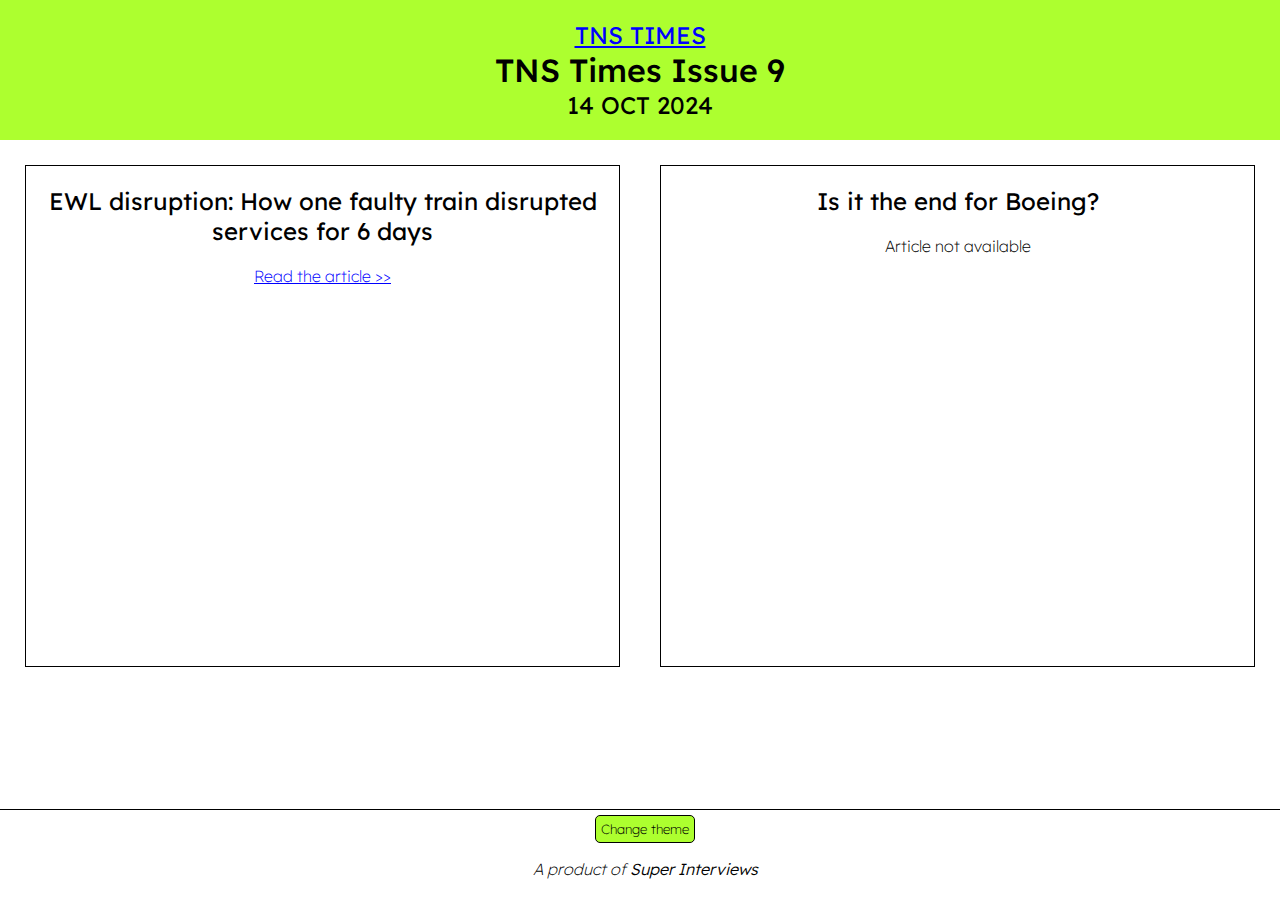
==== issue/9/index.html @ 6aee083d "Create issue/9" ====
<!DOCTYPE html>
<html>
<head>
	<meta charset="utf-8">
	<meta name="viewport" content="width=device-width">
	<title>TNS Times Issue 9</title>
	<link href="/style.css" rel="stylesheet" type="text/css" />
	<link rel="icon" type="image/x-icon" href="/logo-new.png">
</head>

<body class="article">
	<header id="main-si-header">
		<h2><a href="/">TNS Times</a></h2>
		<h1 class="title">TNS Times Issue 9</h1>
    <h2 class="subtitle date-label">14 Oct 2024</h2>
	</header>
	<section id="main-si-content-section">
    <div class="issue-container">
      <div>
        <h2>EWL disruption: How one faulty train disrupted services for 6 days</h2>
        <p><a href="/articles/2024/10/ewl-disruption">Read the article &gt;&gt;</a></p>
      </div>
      <div>
        <h2>Is it the end for Boeing?</h2>
        <p><!--<a href="/articles/2024/10/boeing">-->Article not available<!--</a>--></p>
      </div>
    </div>
	</section>
	<footer id="main-footer">
		<p>
			<em>A product of <strong>Super Interviews</strong></em>
		</p>
	</footer>
	
	<script src="/script.js"></script>
	
</body>
</html>
---- style.css ----
@import url('https://fonts.googleapis.com/css2?family=Lexend:wght@100..900&display=swap');

:root {
	--light-theme: #adff2f;
	--dark-theme: #9acd32;
	--accent-theme: #ffff00;

	--font-family: "Lexend", sans-serif;
	--body-font-weight: 200; /* Extra Light */
	--bold-font-weight: 300; /* Light */
	--h3-font-weight: 400; /* Regular */
	--h2-font-weight: 400; /* Regular */
	--h1-font-weight: 400; /* Regular */
	--subtitle-font-weight: 400; /* Regular */
	--title-font-weight: 500; /* Medium */

	--main-font-color: black;
}

/*Themes */
body.bluetheme {
	--light-theme: #00eeff;
	--dark-theme: #0088ff;
	--accent-theme: #adff2f;
}

body.redtheme {
	--light-theme: #fc8e86;
	--dark-theme: #eb4034;
	--accent-theme: #f59f16;
}

/* Set Fonts */

body, button, input {
	font-family: var(--font-family);
	font-optical-sizing: auto;
	font-weight: var(--body-font-weight);
	text-align: center;
	color: var(--main-font-color);
}

strong, b {
	font-weight: var(--bold-font-weight);
}

h3 {
	font-weight: var(--h3-font-weight);
}

h2 {
	font-weight: var(--h2-font-weight);
}

h1 {
	font-weight: var(--h1-font-weight);
}

.subtitle {
	font-weight: var(--subtitle-font-weight);
}

.title {
	font-weight: var(--title-font-weight);
}

body {
	padding: 0 !important;
	margin: 0 !important;
	position: relative;
	overflow: auto;
}

a {
	color: blue;
}

body > header#main-si-header {
	width: 100%;
	background-color: var(--light-theme);
	position: relative;
}


body > header#main-si-header > h1 {
	padding-top: 50px;
	padding-bottom: 50px;
	margin: 0;
}

body.article > header#main-si-header > h2 { /* articles */
	margin: 0;
	text-transform: uppercase;
}

body.article > header#main-si-header > h2 + h1 { /* articles */
	margin: 0;
	padding: 0;
}

body.article > header#main-si-header { /* articles */
	padding: 20px;
	box-sizing: border-box;
}

body > header#main-si-header > #si-tab-holder {
	width: 100%;
	display: flex;
	flex-direction: row;
	flex-wrap: wrap;
	justify-content: flex-start;
	align-items: flex-end;
	align-content: flex-end;
	position: sticky;
	top: 28px;
	background-color: transparent;
}

#si-tab-holder > si-tab {
	background-color: var(--dark-theme);
	border-top-left-radius: 5px;
	border-top-right-radius: 5px;
	border: 2px double black;
	width: 100px;
	padding: 5px;
	flex: 1 1 0;
	box-sizing: content-box;
	min-height: 21px;
	height: 100%;
	cursor: pointer;
}


#si-tab-holder > si-tab.active {
	background-color: var(--accent-theme);
	font-weight: var(--bold-font-weight);
	cursor: default;
}

#si-tab-holder > si-tab:not(.active):hover {
	background-color: var(--light-theme);
}

#main-si-content-section {
	box-sizing: border-box;
	width: 100%;
	padding: 5px;
}

#main-si-content-section > .issue-container { /* issues */
	display: flex;
	flex-flow: row wrap;
	justify-content: space-evenly;
	align-items: stretch;
	align-content: stretch;
}

.issue-container > div { /* issue */
	border: 1px solid black;
	height: 500px;
	flex: 1 1 0;
	margin: 20px;
}

#main-si-content-section > div#article-section { /* articles */
	width: min(720px, 100%);
	font-size: 1.2rem;
	margin: 0 auto;
	
	text-align: justify;
}

div#article-section > p.image-container .image-caption {
	font-style: italic;
}

div#article-section > p.image-container img {
	width: 100%;
	max-width: 100%;
	height: auto;
}

#main-si-content-section > section[id] {
	display: none;
}

#main-si-content-section > section[id].active {
	display: block;
}

#main-si-content-section > section[id] > :is(h1, h2, h3, h4, h5, h6, header) {
	text-align: center;
}

#main-si-content-section > section[id] {
	text-align: center;
}

#main-si-content-section > .announcement-top {
	width: calc(100% - 10px);
	box-sizing: border-box;
	border: 1px solid black;
	margin: 5px;
}


footer#main-footer {
	position: fixed;
	bottom: 0;
	left: 0;
	width: 100%;
	background-color: white;
	border-top: 1px solid black;
	padding: 5px;
}

footer#filler-footer {
	visibility: hidden;
}

ol, ul, li {
	list-style-position: inside;
	margin-left: 0;
	padding-left: 0;
}

::marker {
	font-weight: var(--bold-font-weight);
}

ol ol {
	list-style-type: lower-alpha;
}

ol:not(ol ol) > li:not(:last-child) {
	margin-bottom: 10px;
}

button {
	background-color: var(--light-theme);
	padding: 5px;
	border: 1px solid black;
	border-radius: 5px;
	cursor: pointer;
	color: inherit;
}

button:hover {
	background-color: var(--dark-theme);
}

img {
	margin-left: auto;
	margin-right: auto;
	max-width: 90%;
	height: auto;
}
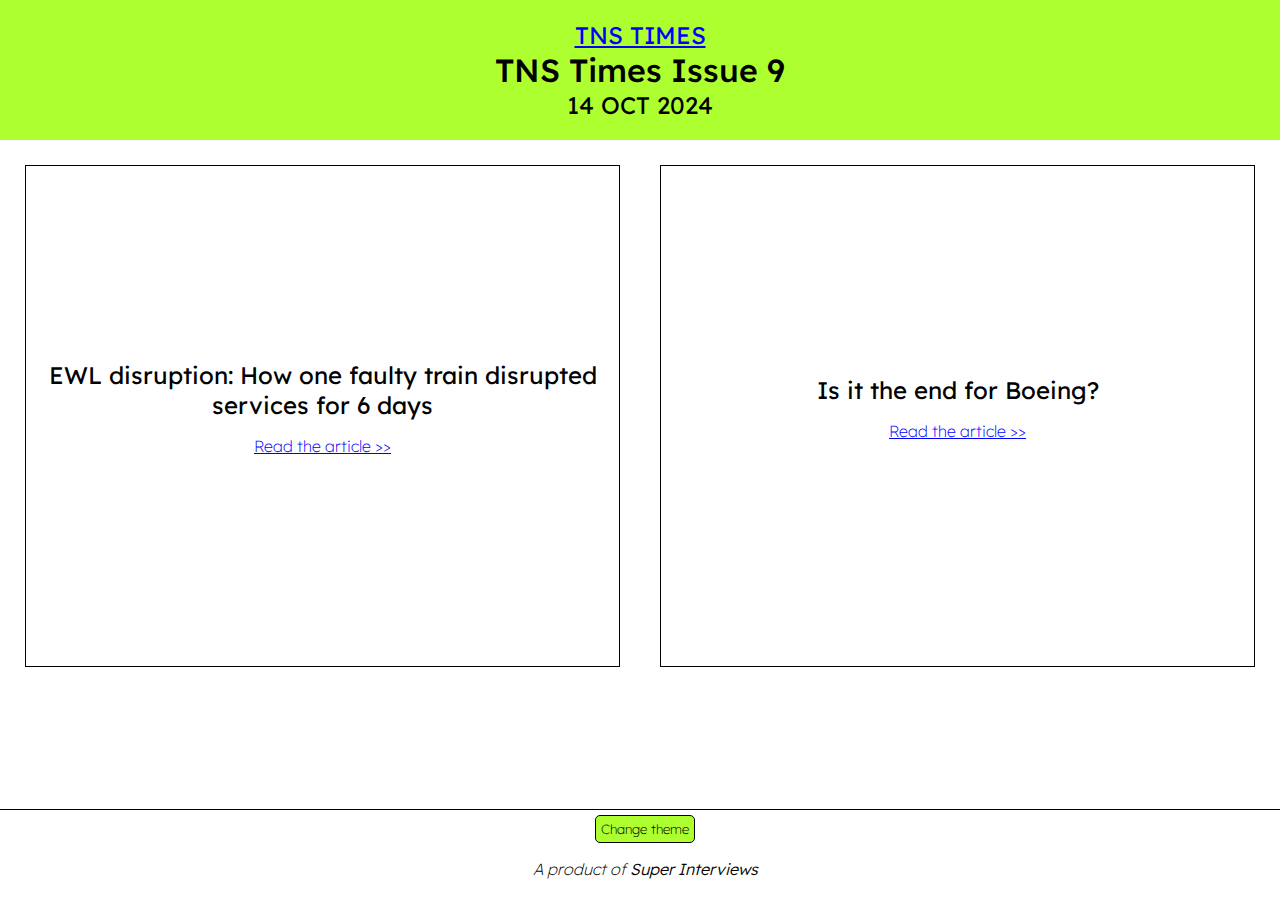
==== commit c2981345: "updt issue 9 pg" ====
--- a/issue/9/index.html
+++ b/issue/9/index.html
@@ -22,7 +22,7 @@
       </div>
       <div>
         <h2>Is it the end for Boeing?</h2>
-        <p><!--<a href="/articles/2024/10/boeing">-->Article not available<!--</a>--></p>
+        <p><a href="/articles/2024/10/boeing">Read the article &gt;&gt;</a></p>
       </div>
     </div>
 	</section>
--- a/style.css
+++ b/style.css
@@ -160,6 +160,16 @@
 	height: 500px;
 	flex: 1 1 0;
 	margin: 20px;
+
+	display: flex;
+	flex-flow: column nowrap;
+	justify-content: center;
+	align-items: center;
+	align-content: center;
+}
+
+.issue-container > div > h2 { /* issue */
+	margin: 0;
 }
 
 #main-si-content-section > div#article-section { /* articles */
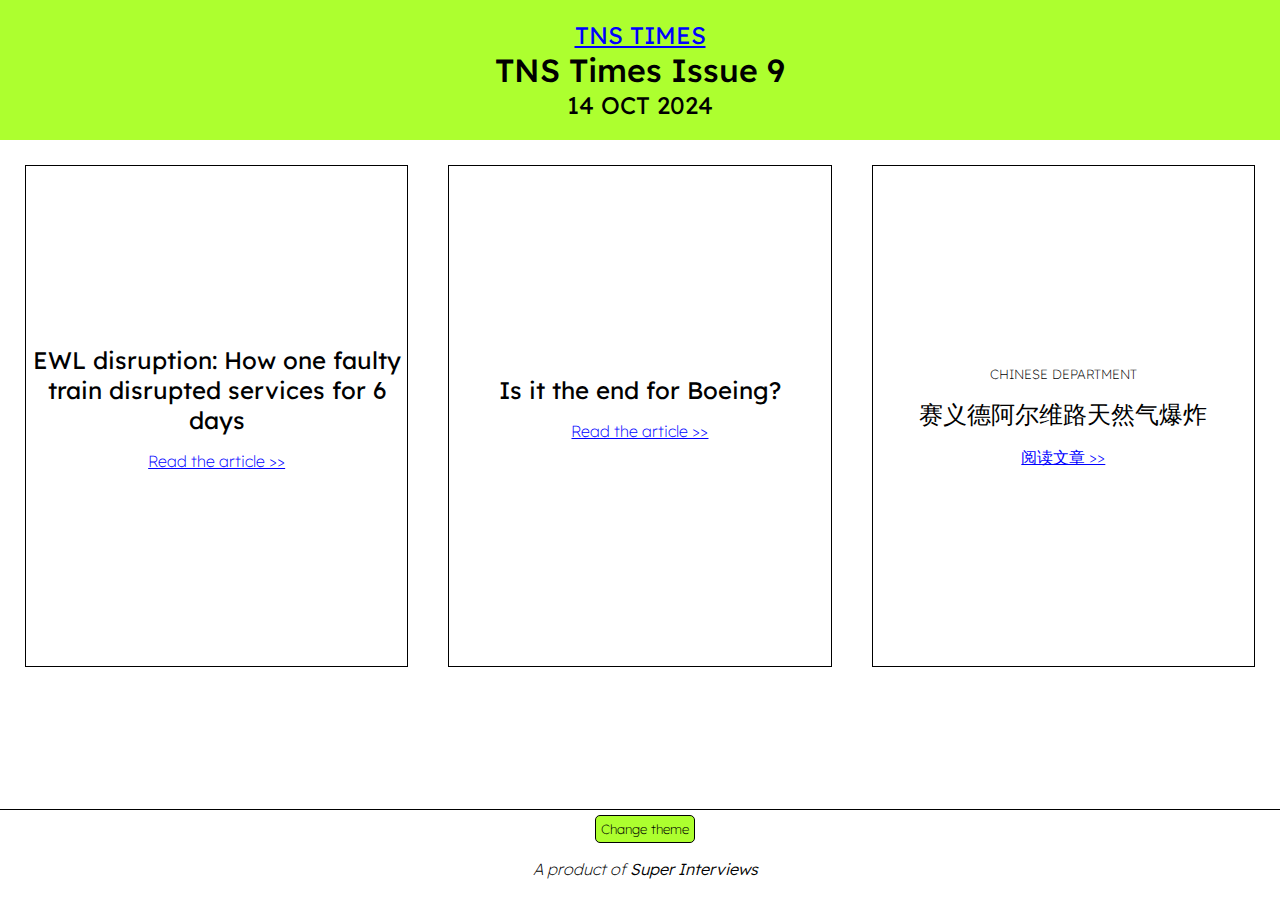
==== commit 873a1a00: "Update index.html issue/9" ====
--- a/issue/9/index.html
+++ b/issue/9/index.html
@@ -24,6 +24,11 @@
         <h2>Is it the end for Boeing?</h2>
         <p><a href="/articles/2024/10/boeing">Read the article &gt;&gt;</a></p>
       </div>
+	    <div>
+		    <p><small>CHINESE DEPARTMENT</small></p>
+		    <h2>赛义德阿尔维路天然气爆炸</h2>
+		    <p><a href="/articles/2024/10/chinesedept/explosion-bca">阅读文章 &gt;&gt;</a></p>
+	    </div>
     </div>
 	</section>
 	<footer id="main-footer">
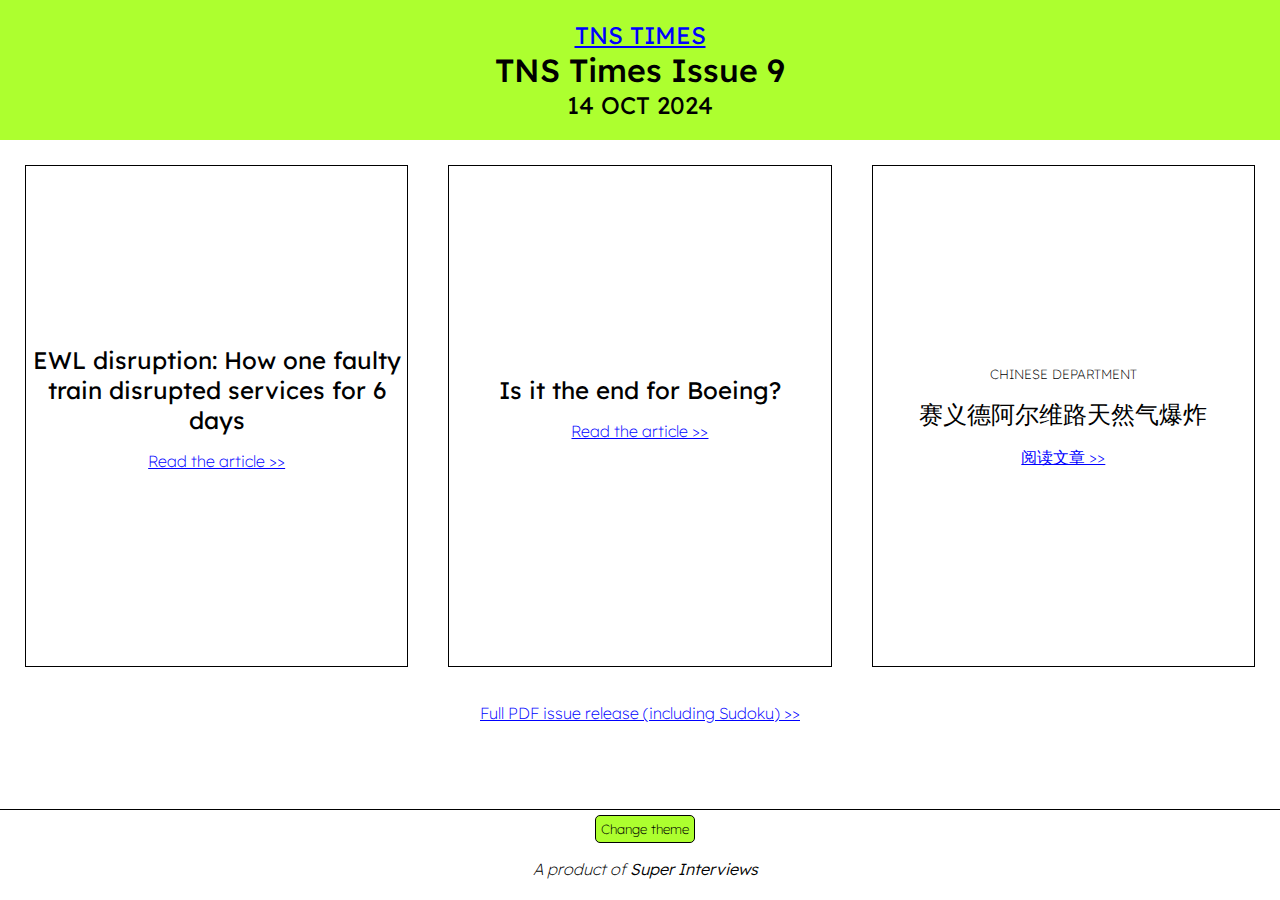
==== commit 67af05c4: "Update index.html iss/9 add PDFlink" ====
--- a/issue/9/index.html
+++ b/issue/9/index.html
@@ -30,6 +30,7 @@
 		    <p><a href="/articles/2024/10/chinesedept/explosion-bca">阅读文章 &gt;&gt;</a></p>
 	    </div>
     </div>
+		<p><a href="/go/iss/9">Full PDF issue release (including Sudoku) &gt;&gt;</a></p>
 	</section>
 	<footer id="main-footer">
 		<p>
